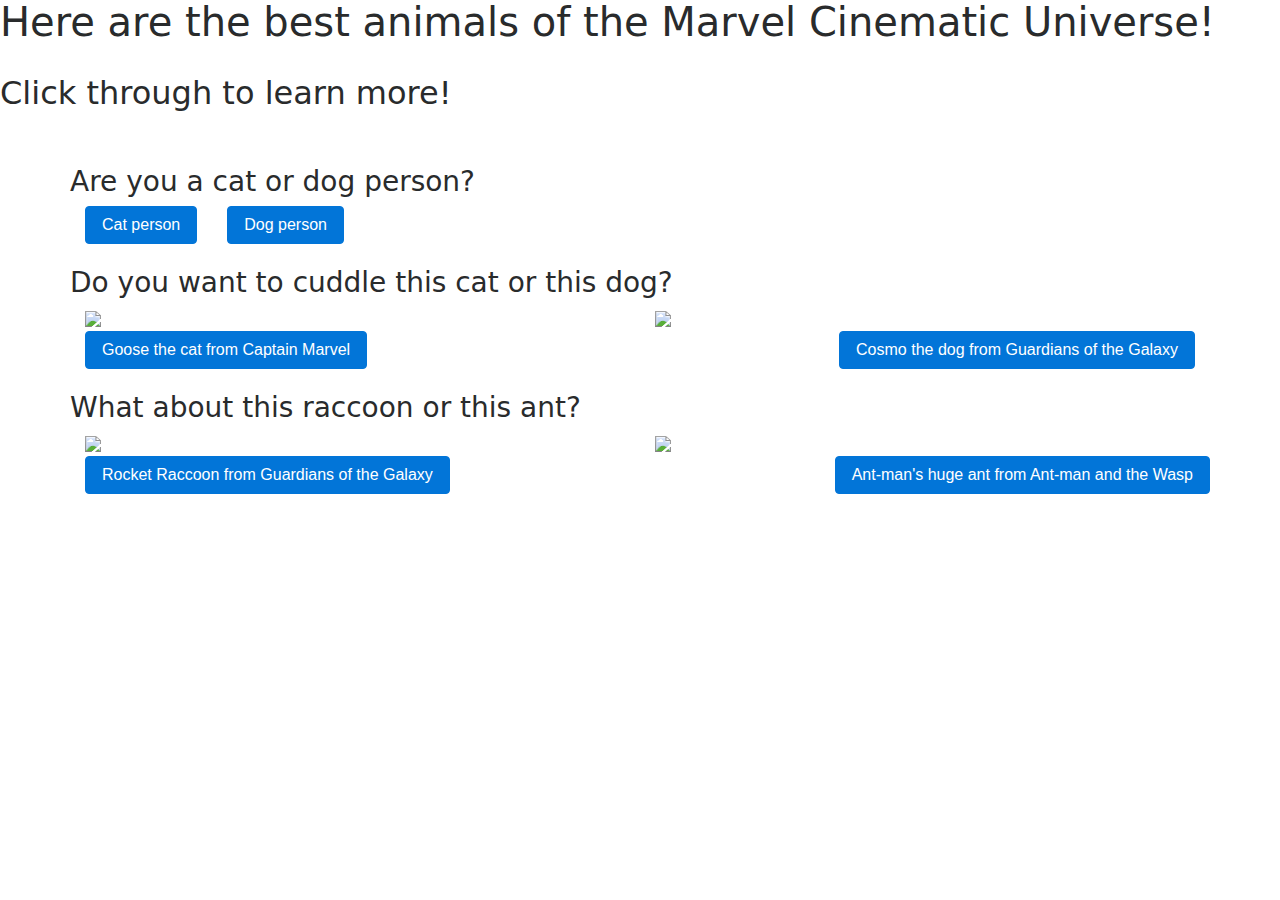
==== bootstrap-sample.html @ 09a8e652 "Update bootstrap-sample.html" ====
<!DOCTYPE html>
<html lang="en">
  <head>
    <!-- Required meta tags -->
    <meta charset="utf-8">
    <meta name="viewport" content="width=device-width, initial-scale=1, shrink-to-fit=no">

    <!-- Bootstrap CSS -->
    <link rel="stylesheet" href="bootstrap.css">
    
  </head>
  <body>
    <h1>Here are the best animals of the Marvel Cinematic Universe!</h1>
    <br/>
    <h2>Click through to learn more!</h2>
    <br/>
    <br/>
    <div class="container">
      <div class="row justify-content-start">
        <h3>Are you a cat or dog person?</h3>
      </div>
      <div class="row justify-content-start">
        <a href= "https://www.facebook.com/Crazycatloversss/">
          <div class="col-lg-6"> <button type="button" class="btn btn-primary">Cat person</button></div>
        </a>
        <a href= "https://www.facebook.com/i.love.dogs.in/">
          <div class="col-lg-6"> <button type="button" class="btn btn-primary">Dog person</button></div>
        </a>
      </div>
      <br/>
      <div class="row justify-content-start">
        <h3> Do you want to cuddle this cat or this dog?</h3>
      </div>
      <div class="row justify-content-between">
        <div class="col-lg-6"><img src="https://www.gannett-cdn.com/presto/2019/02/23/USAT/47168240-ec89-4ef8-930c-fa70df183d9c-Goose.jpg" class="img-fluid"></div>
        <div class="col-lg-6"><img src="https://radraccoon.files.wordpress.com/2017/06/la-et-cosmo-guardians-of-the-galaxy-mission-breakout-20170524.jpg" class="img-fluid"></div>
      </div>
      <div class="row justify-content-between">
        <a href="https://marvelcinematicuniverse.fandom.com/wiki/Goose">
          <div class="col-lg-6"> <button type="button" class="btn btn-primary">Goose the cat from Captain Marvel</button></div>
        </a>
        <a href="https://en.wikipedia.org/wiki/Cosmo_the_Spacedog">
          <div class="col-lg-6"> <button type="button" class="btn btn-primary">Cosmo the dog from Guardians of the Galaxy</button></div>
        </a>
      </div>
      <br/>
      <div class="row justify-content-start">
        <h3>What about this raccoon or this ant?</h3>
      </div>
      <div class="row justify-content-between">
          <div class="col-lg-6"><img src="https://i.imgur.com/YNZWLUv.gif" class="img-fluid"></div>
          <div class="col-lg-6"><img src="https://media1.tenor.com/images/f727935d594d047ff1781f2bd1f997d4/tenor.gif" class="img-fluid"></div>
      </div>
      <div class="row justify-content-between">
        <a href= "https://en.wikipedia.org/wiki/Rocket_Raccoon">
          <div class="col-lg-6"> <button type="button" class="btn btn-primary">Rocket Raccoon from Guardians of the Galaxy</button></div>
        </a>
        <a href= "https://en.wikipedia.org/wiki/Ant-Man>
          <div class="col-lg-6"> <button type="button" class="btn btn-primary">Ant-man's huge ant from Ant-man and the Wasp</button></div>
        </a>
      </div>
    </div>
    <!-- jQuery first, then Tether, then Bootstrap JS. -->
    <script src="https://code.jquery.com/jquery-3.1.1.slim.min.js" integrity="sha384-A7FZj7v+d/sdmMqp/nOQwliLvUsJfDHW+k9Omg/a/EheAdgtzNs3hpfag6Ed950n" crossorigin="anonymous"></script>
    <script src="https://cdnjs.cloudflare.com/ajax/libs/tether/1.4.0/js/tether.min.js" integrity="sha384-DztdAPBWPRXSA/3eYEEUWrWCy7G5KFbe8fFjk5JAIxUYHKkDx6Qin1DkWx51bBrb" crossorigin="anonymous"></script>
    <script src="https://maxcdn.bootstrapcdn.com/bootstrap/4.0.0-alpha.6/js/bootstrap.min.js" integrity="sha384-vBWWzlZJ8ea9aCX4pEW3rVHjgjt7zpkNpZk+02D9phzyeVkE+jo0ieGizqPLForn" crossorigin="anonymous"></script>
  </body>
</html>
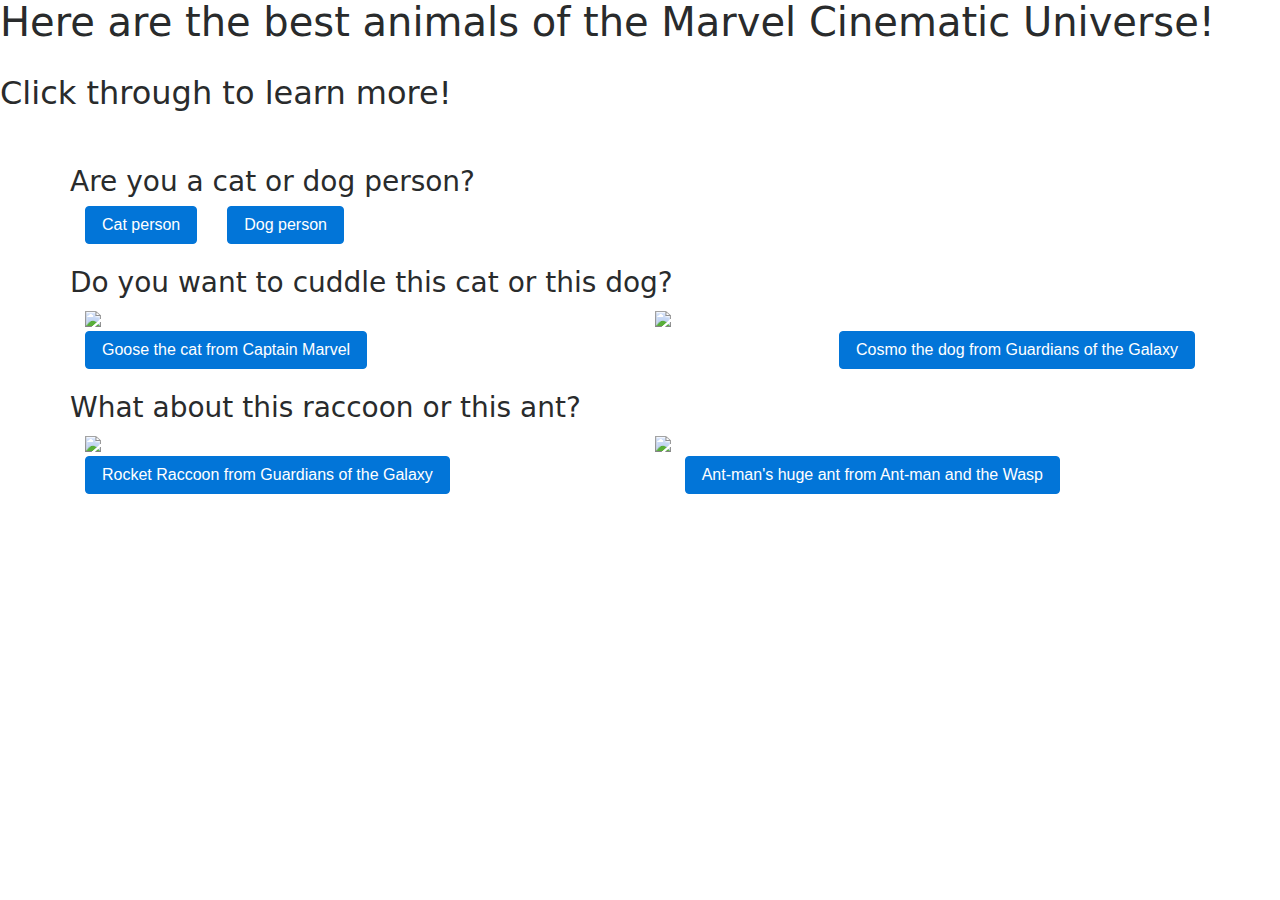
==== commit 9d794ee4: "Update bootstrap-sample.html" ====
--- a/bootstrap-sample.html
+++ b/bootstrap-sample.html
@@ -56,7 +56,7 @@
           <div class="col-lg-6"> <button type="button" class="btn btn-primary">Rocket Raccoon from Guardians of the Galaxy</button></div>
         </a>
         <a href= "https://en.wikipedia.org/wiki/Ant-Man>
-          <div class="col-lg-6"> <button type="button" class="btn btn-primary">Ant-man's huge ant from Ant-man and the Wasp</button></div>
+          <div class="col-lg-6"><button type="button" class="btn btn-primary" style="margin-right: 150px;">Ant-man's huge ant from Ant-man and the Wasp</button></div>
         </a>
       </div>
     </div>
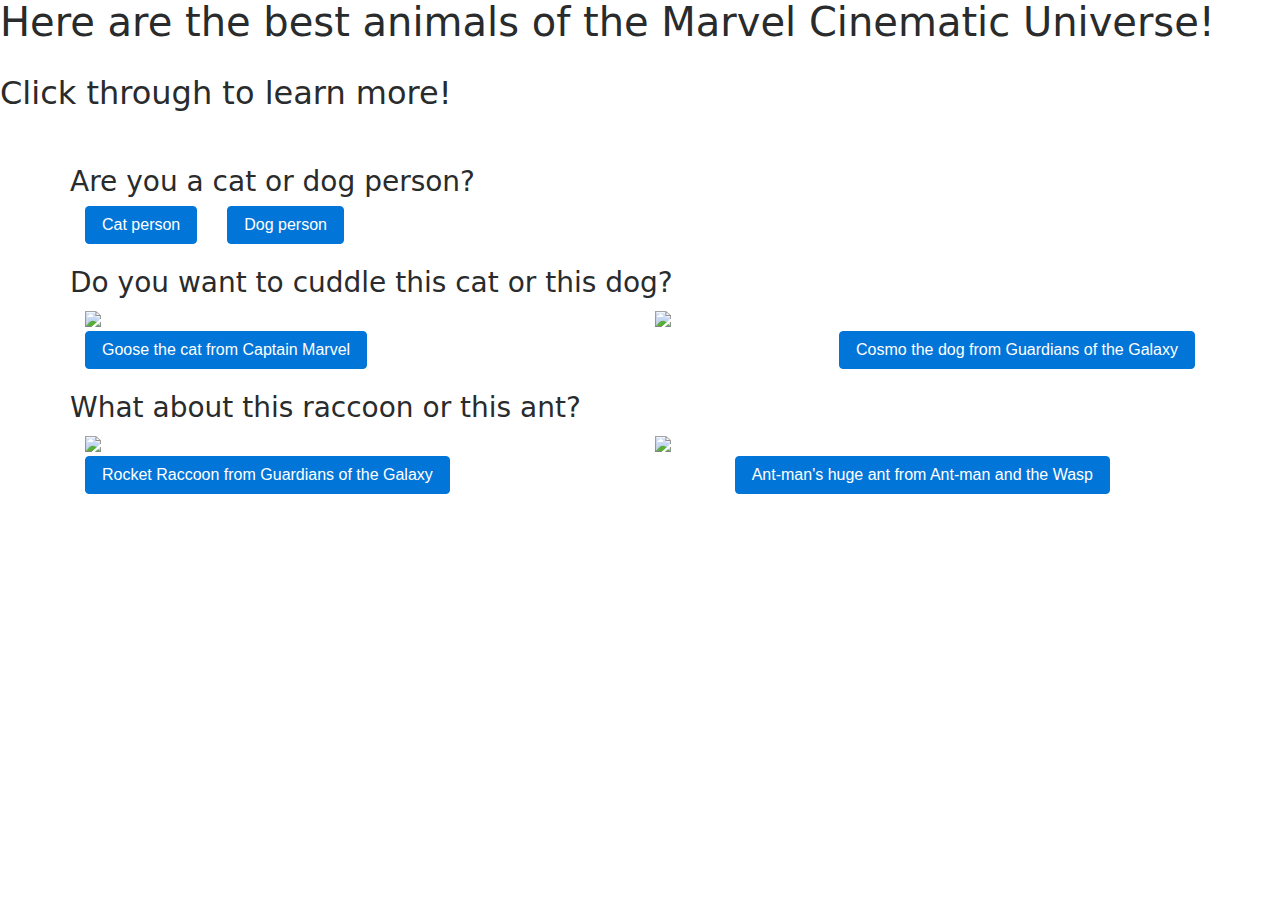
==== commit f7fa0951: "Update bootstrap-sample.html" ====
--- a/bootstrap-sample.html
+++ b/bootstrap-sample.html
@@ -56,7 +56,7 @@
           <div class="col-lg-6"> <button type="button" class="btn btn-primary">Rocket Raccoon from Guardians of the Galaxy</button></div>
         </a>
         <a href= "https://en.wikipedia.org/wiki/Ant-Man>
-          <div class="col-lg-6"><button type="button" class="btn btn-primary" style="margin-right: 150px;">Ant-man's huge ant from Ant-man and the Wasp</button></div>
+          <div class="col-lg-6"><button type="button" class="btn btn-primary" style="margin-right: 100px;">Ant-man's huge ant from Ant-man and the Wasp</button></div>
         </a>
       </div>
     </div>
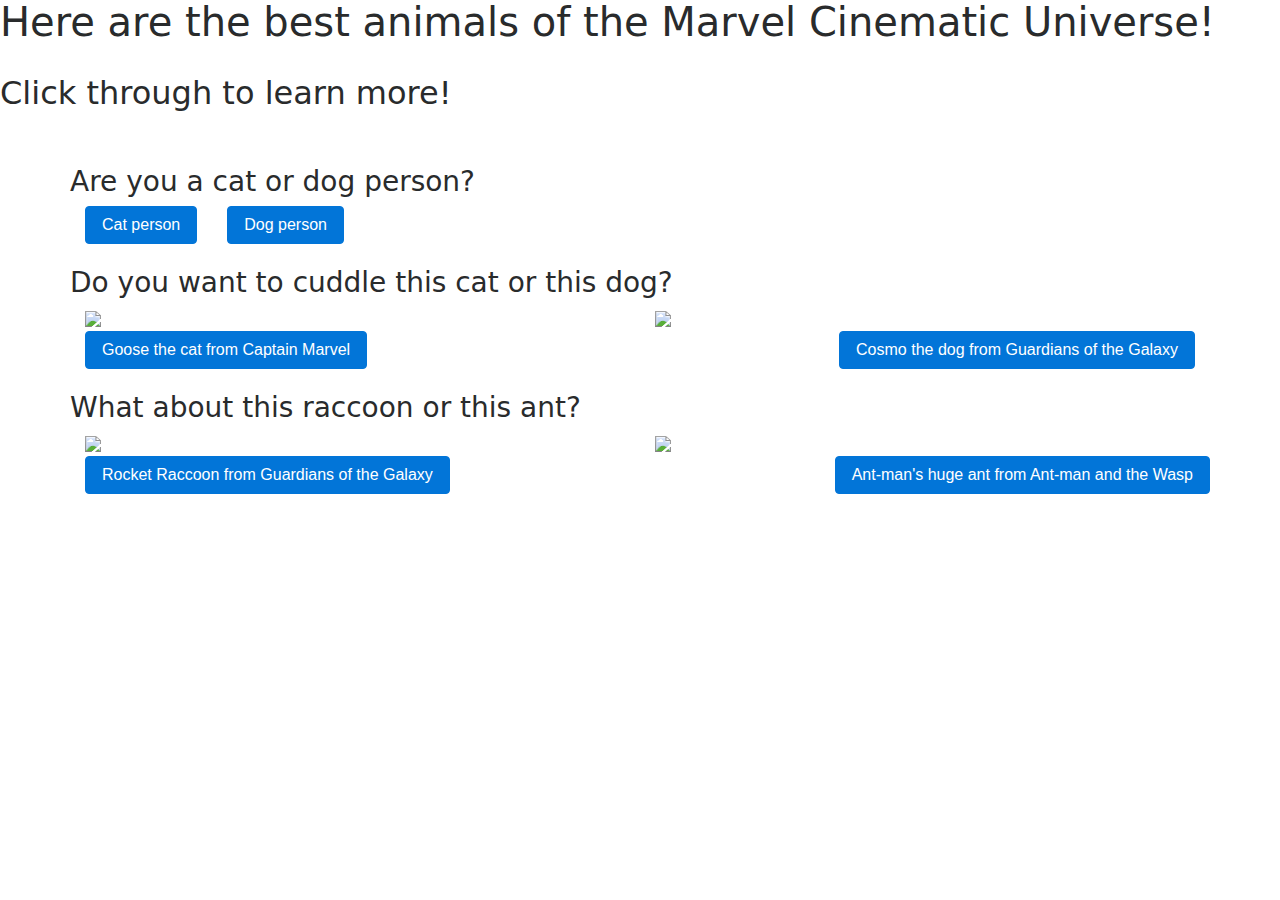
==== commit cf0b0159: "Update bootstrap-sample.html" ====
--- a/bootstrap-sample.html
+++ b/bootstrap-sample.html
@@ -49,14 +49,14 @@
       </div>
       <div class="row justify-content-between">
           <div class="col-lg-6"><img src="https://i.imgur.com/YNZWLUv.gif" class="img-fluid"></div>
-          <div class="col-lg-6"><img src="https://media1.tenor.com/images/f727935d594d047ff1781f2bd1f997d4/tenor.gif" class="img-fluid"></div>
+          <div class="col-lg-6"><img src="https://media1.tenor.com/images/f727935d594d047ff1781f2bd1f997d4/tenor.gif" class="img-fluid" style="margin-right: -50px";></div>
       </div>
       <div class="row justify-content-between">
         <a href= "https://en.wikipedia.org/wiki/Rocket_Raccoon">
           <div class="col-lg-6"> <button type="button" class="btn btn-primary">Rocket Raccoon from Guardians of the Galaxy</button></div>
         </a>
         <a href= "https://en.wikipedia.org/wiki/Ant-Man>
-          <div class="col-lg-6"><button type="button" class="btn btn-primary" style="margin-right: 100px;">Ant-man's huge ant from Ant-man and the Wasp</button></div>
+          <div class="col-lg-6"><button type="button" class="btn btn-primary">Ant-man's huge ant from Ant-man and the Wasp</button></div>
         </a>
       </div>
     </div>
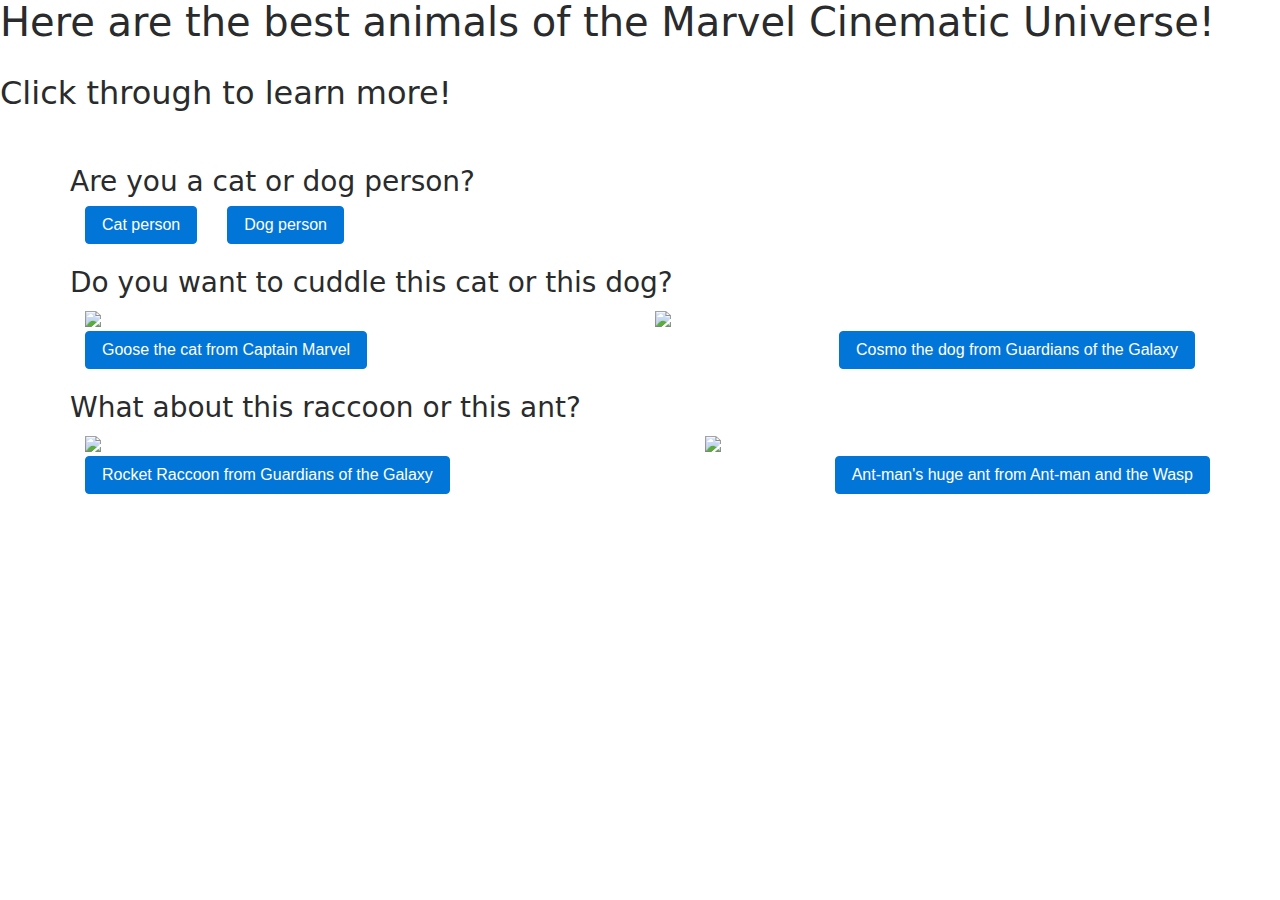
==== commit ecf567a1: "Update bootstrap-sample.html" ====
--- a/bootstrap-sample.html
+++ b/bootstrap-sample.html
@@ -49,7 +49,7 @@
       </div>
       <div class="row justify-content-between">
           <div class="col-lg-6"><img src="https://i.imgur.com/YNZWLUv.gif" class="img-fluid"></div>
-          <div class="col-lg-6"><img src="https://media1.tenor.com/images/f727935d594d047ff1781f2bd1f997d4/tenor.gif" class="img-fluid" style="margin-right: -50px";></div>
+          <div class="col-lg-6"><img src="https://media1.tenor.com/images/f727935d594d047ff1781f2bd1f997d4/tenor.gif" class="img-fluid" style="margin-left: 50px";></div>
       </div>
       <div class="row justify-content-between">
         <a href= "https://en.wikipedia.org/wiki/Rocket_Raccoon">
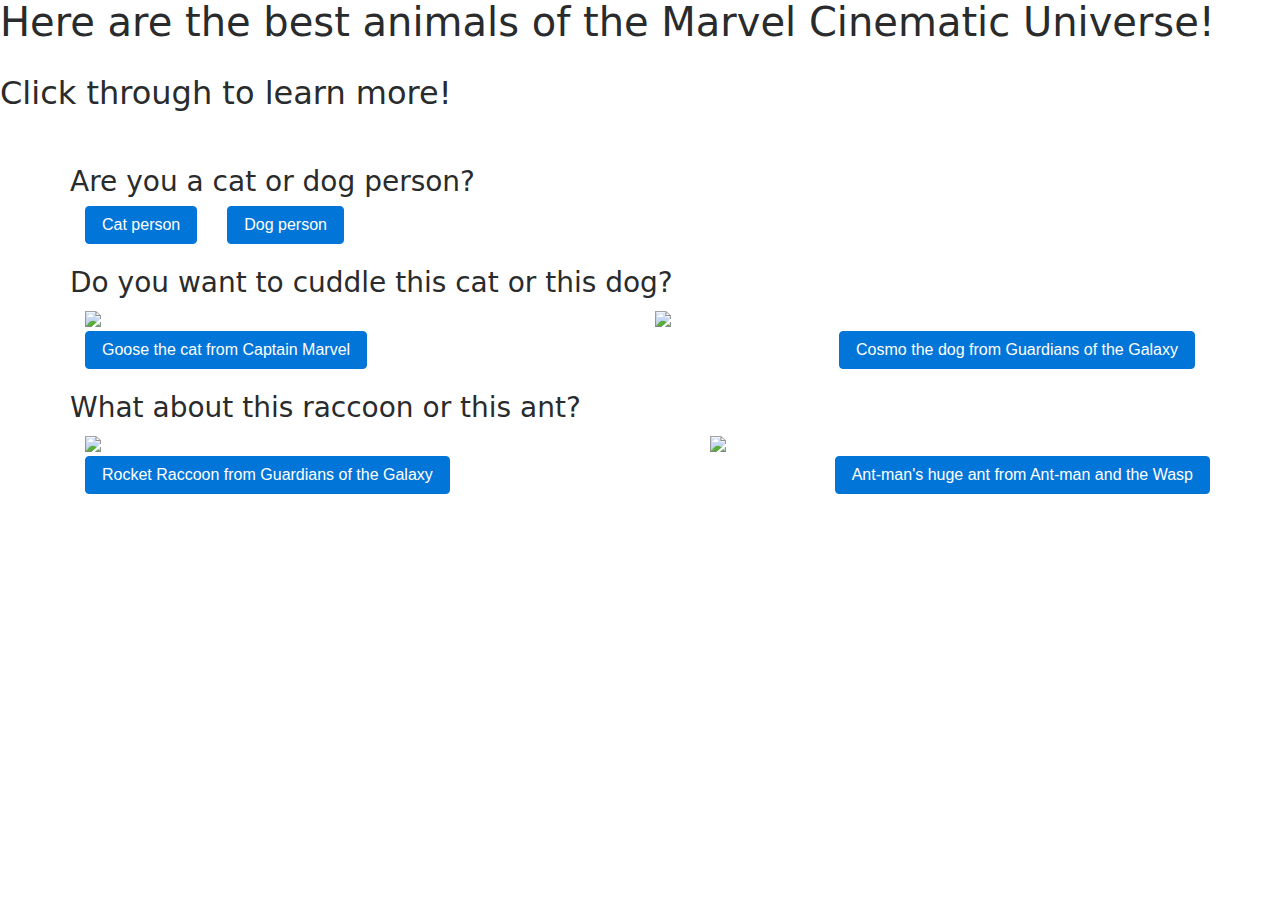
==== commit 5a6c7e27: "Update bootstrap-sample.html" ====
--- a/bootstrap-sample.html
+++ b/bootstrap-sample.html
@@ -49,7 +49,7 @@
       </div>
       <div class="row justify-content-between">
           <div class="col-lg-6"><img src="https://i.imgur.com/YNZWLUv.gif" class="img-fluid"></div>
-          <div class="col-lg-6"><img src="https://media1.tenor.com/images/f727935d594d047ff1781f2bd1f997d4/tenor.gif" class="img-fluid" style="margin-left: 50px";></div>
+          <div class="col-lg-6"><img src="https://media1.tenor.com/images/f727935d594d047ff1781f2bd1f997d4/tenor.gif" class="img-fluid" style="margin-left: 55px";></div>
       </div>
       <div class="row justify-content-between">
         <a href= "https://en.wikipedia.org/wiki/Rocket_Raccoon">
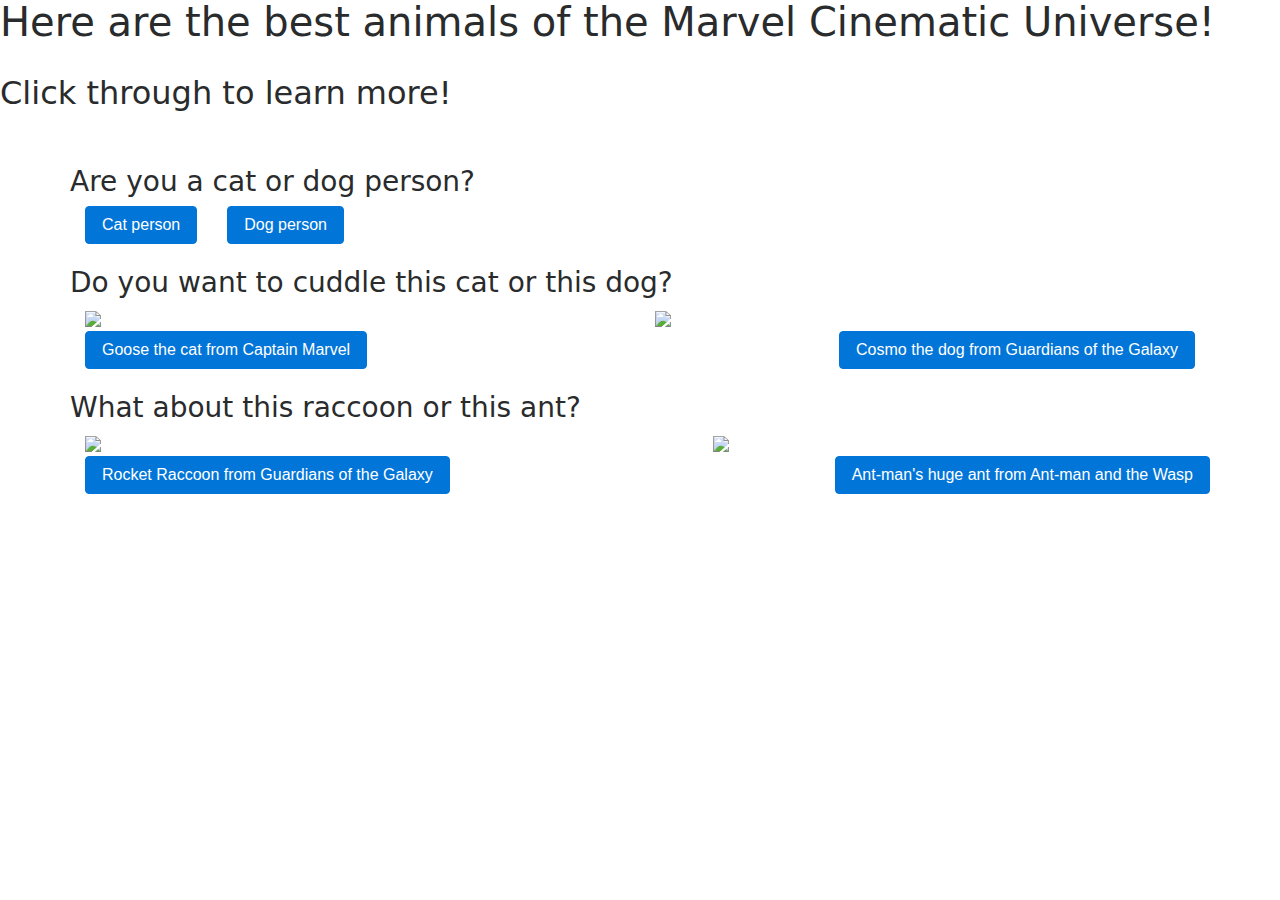
==== commit c57b2ba8: "Update bootstrap-sample.html" ====
--- a/bootstrap-sample.html
+++ b/bootstrap-sample.html
@@ -49,7 +49,7 @@
       </div>
       <div class="row justify-content-between">
           <div class="col-lg-6"><img src="https://i.imgur.com/YNZWLUv.gif" class="img-fluid"></div>
-          <div class="col-lg-6"><img src="https://media1.tenor.com/images/f727935d594d047ff1781f2bd1f997d4/tenor.gif" class="img-fluid" style="margin-left: 55px";></div>
+          <div class="col-lg-6"><img src="https://media1.tenor.com/images/f727935d594d047ff1781f2bd1f997d4/tenor.gif" class="img-fluid" style="margin-left: 58px";></div>
       </div>
       <div class="row justify-content-between">
         <a href= "https://en.wikipedia.org/wiki/Rocket_Raccoon">
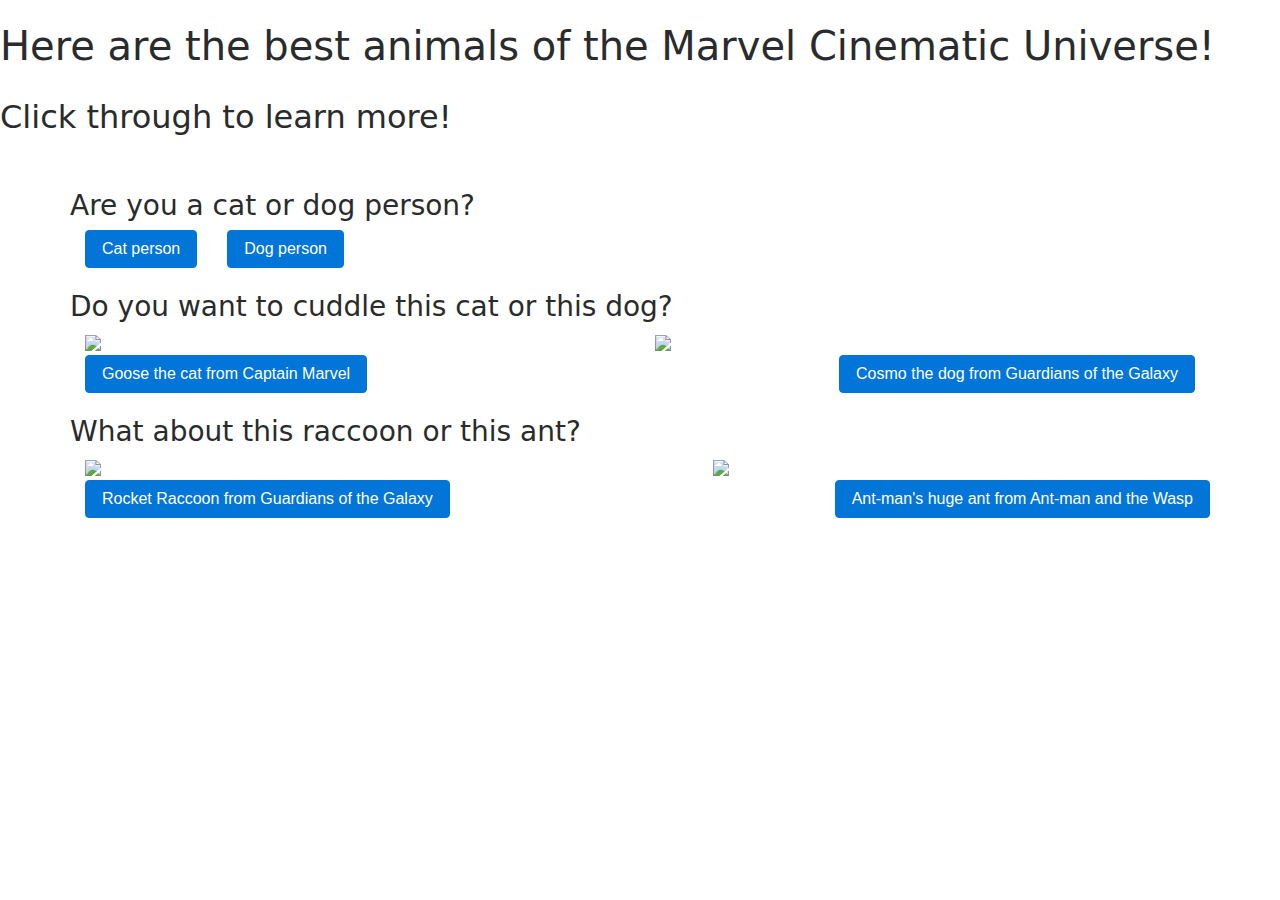
==== commit d9daac60: "I added a line break before the main header." ====
--- a/bootstrap-sample.html
+++ b/bootstrap-sample.html
@@ -7,9 +7,10 @@
 
     <!-- Bootstrap CSS -->
     <link rel="stylesheet" href="bootstrap.css">
-    
+
   </head>
   <body>
+    </br>
     <h1>Here are the best animals of the Marvel Cinematic Universe!</h1>
     <br/>
     <h2>Click through to learn more!</h2>
